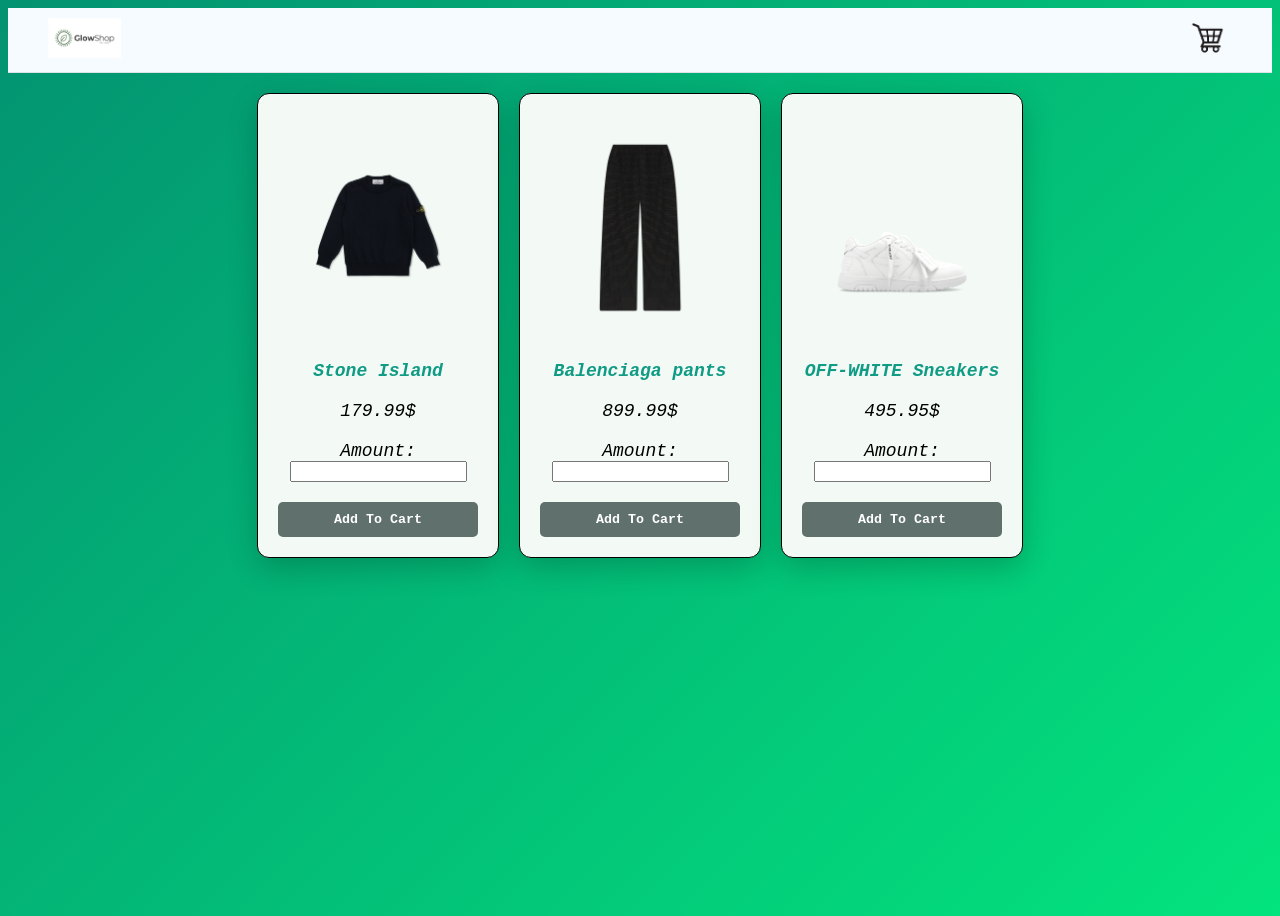
==== templates/index.html @ 461a240b "added cart icon" ====
<!DOCTYPE html>
<html lang="en">
<head>
    <meta charset="UTF-8">
    <meta name="viewport" content="width=device-width, initial-scale=1.0">
    <link rel="stylesheet" href="/styles/style.css">
    <title>Home</title>
</head>
<div class="header">
    <div class="logo-section">
        <a href="index.html">
            <img src="/static/logo.png" alt="EcoGlow Logo" style="height: 40px;">
        </a>

    </div>
    <div class="nav-links">
        <a class="headerlink" href="cart.html"><img src="/static/cartlogo.png" alt="cart" style="height: 30px;"></a>
    </div>
</div>
<body>
<div class="productContainer">
    <!--    First item goes here      -->
    <div class="product-card">
        <div class="product-image">
            <img class="item-img" src="/static/1.webp" alt="Sweater">
        </div>
        <div class="product-info">
            <h3>Stone Island</h3>
            <p class="price1">179.99$</p>
            <p>Amount: <input class="amount1" type="number"></p>
            <p></p>
            <button type="button" class="add-to-cart" onclick="addToCart1()">Add To Cart</button>
        </div>
    </div>

    <!--    Second item goes here      -->
    <div class="product-card">
        <div class="product-image">
            <img class="item-img" src="/static/2(2).webp" alt="Pants">
        </div>
        <div class="product-info">
            <h3>Balenciaga pants</h3>
            <p class="price2">899.99$</p>
            <p>Amount: <input class="amount2" type="number"></p>
            <p></p>
            <button type="button" class="add-to-cart" onclick="addToCart2()">Add To Cart</button>
        </div>
    </div>

    <!--    Third item goes here      -->
    <div class="product-card">
        <div class="product-image">
            <img class="item-img" src="/static/3.webp" alt="Sneakers">
        </div>
        <div class="product-info">
            <h3>OFF-WHITE Sneakers</h3>
            <p class="price3">495.95$</p>
            <p>Amount: <input class="amount3" type="number"></p>
            <p></p>
            <button type="button" class="add-to-cart" onclick="addToCart3()">Add To Cart</button>
        </div>
    </div>

    <script src="../scripts/index.js"></script>
    <!--The main task here its to make the add buttomn active so that when user will click it the item and info of it will be saved to local storage-->
</div>
</body>
</html>
---- styles/style.css ----
.header {
    background-color: #f6fbff;
    padding: 10px 40px; /* Vertical and horizontal padding */
    border-bottom: 1px solid #dee2e6;
    
    /* Flexbox settings */
    display: flex; 
    justify-content: space-between; /* Pushes groups to far left and far right */
    align-items: center; /* Vertically centers everything */
}

.logo-section {
    
    display: flex;
    align-items: center;
    gap: 15px; /* Adds space between the logo image and the text */
}

.logo-section h1 {
    margin: 0;
    font-size: 24px;
}

.nav-links {
    display: flex;
    gap: 20px; /* Space between Delivery and Cart */
}

.headerlink {
    text-decoration: none;
    color: #333;
    font-weight: 500;
}
.productContainer {
    display: flex;
    flex-wrap: wrap;
    gap: 20px;
    justify-content: center;
    padding: 20px;
}

.item-img {
    width: 150px;
    height: auto;
}


.product-card {
    background-color: #f3faf6;
    border: 1px solid #000000; /* Thinner, more defined border */
    border-radius: 12px;       /* Rounds the corners for a modern look */
    box-shadow: 0 10px 30px rgba(0, 0, 0, 0.2); /* Softer, deep shadow */
    width: 200px;
    padding: 20px;            /* Increased padding for "breathability" */
    text-align: center;
 box-shadow: #4f83f5;
    transition: transform 0.2s; /* Subtle hover effect */
}
h3 {
    color: #109b84;
    font-size: 18px;
    font-weight: 30px;
    font-family: 'Courier New', Courier, monospace;
    margin-bottom: 20px;
    font-style:oblique;
}
p {
    color: #000000;
     font-size: 18px;
    font-weight: 30px;
    font-family: 'Courier New', Courier, monospace;
    margin-bottom: 20px;
    font-style:oblique
}
.add-to-cart {
    background-color: #5f706d; /* Matches your h3 color */
    color: white;
    border: none;
    padding: 10px 20px;
    font-family: 'Courier New', Courier, monospace;
    font-weight: bold;
    border-radius: 5px; /* Rounded corners */
    cursor: pointer;    /* Changes mouse to a hand icon */
    transition: background-color 0.3s ease, transform 0.2s ease;
    width: 100%;        /* Makes the button fill the card width */
}

/* Hover-only effect for the button */
.add-to-cart:hover {
    background-color: #0d7e6b; /* Slightly darker shade on hover */
    transform: scale(1.05);    /* Makes the button grow slightly */
}

/* Active effect for when the button is actually clicked */
.add-to-cart:active {
    transform: scale(0.98);    /* Slight "press" effect */
}
.delivery-container {
    max-width: 500px;
    margin: 50px auto; /* Centers the form and adds space from the header */
    padding: 30px;
    background-color: #ffffff;
    border: 1px solid #dee2e6;
    border-radius: 10px;
    box-shadow: 0 4px 15px rgba(0, 0, 0, 0.05);
}

.delivery-container h2 {
    color: #109b84;
    font-family: 'Courier New', Courier, monospace;
    margin-bottom: 25px;
    text-align: center;
}

.form-group {
    margin-bottom: 20px;
    display: flex;
    flex-direction: column;
    gap: 8px;
}

.form-group label {
    font-weight: bold;
    font-size: 14px;
    color: #333;
}

.form-group input, .form-group select {
    padding: 12px;
    border: 1px solid #ccc;
    border-radius: 5px;
    font-size: 16px;
    transition: border-color 0.3s;
}

.form-group input:focus {
    border-color: #109b84; /* Highlight input when typing */
    outline: none;
}

/* Styled Proceed Button */
.proceed-btn {
    width: 100%;
    padding: 15px;
    background-color: #109b84;
    color: white;
    border: none;
    border-radius: 5px;
    font-size: 18px;
    font-weight: bold;
    cursor: pointer;
    margin-top: 10px;
}

.proceed-btn:hover {
    background-color: #203531;
}
/* Container Spacing */
.payment-container {
    max-width: 450px;
    margin: 60px auto;
    padding: 40px;
    background: #ffffff;
    border: 1px solid #e1e8ed;
    border-radius: 15px;
    box-shadow: 0 15px 35px rgba(0,0,0,0.05);
}

/* Order Summary Detail */
.order-box {
    background-color: #f3faf6;
    padding: 20px;
    border-radius: 10px;
    border-left: 4px solid #109b84;
    margin-bottom: 30px;
}

.order-box p {
    margin: 4px 0;
    font-family: 'Courier New', Courier, monospace;
}

/* Side-by-side Layout */
.form-row {
    display: flex;
    gap: 15px;
}

/* Visual Validation Details */
input:required:focus:invalid {
    border-color: #ffb3b3; /* Soft red if pattern is not met */
}

input:required:focus:valid {
    border-color: #109b84; /* EcoGlow green if correct */
}

/* The Button */
.pay-btn {
    width: 100%;
    background-color: #109b84;
    color: white;
    padding: 16px;
    border: none;
    border-radius: 8px;
    font-size: 16px;
    font-weight: bold;
    cursor: pointer;
    margin-top: 15px;
    transition: all 0.2s ease;
}

.pay-btn:hover {
    background-color: #0d7e6b;
    box-shadow: 0 5px 15px rgba(16, 155, 132, 0.3);
}

.pay-btn:active {
    transform: scale(0.97); /* Mimics a real button click */
}
/* --- Global & Header (Your Original Styles) --- */
.header {
    background-color: #f6fbff;
    padding: 10px 40px;
    border-bottom: 1px solid #dee2e6;
    display: flex; 
    justify-content: space-between;
    align-items: center;
}

.nav-links { display: flex; gap: 20px; }
.headerlink { text-decoration: none; color: #333; font-weight: 500; }

/* --- Cart Page Layout --- */
/* --- Cart Page Layout --- */
.cart-page {
    max-width: 800px;
    margin: 50px auto;
    padding: 20px;
    font-family: 'Courier New', Courier, monospace;
}

.cart-page h2 {
    color: #109b84;
    text-align: center;
    margin-bottom: 30px;
}

/* --- Cart Items --- */
#cart-items {
    list-style: none;
    padding: 0;
}

.cart-item {
    display: flex;
    justify-content: space-between;
    align-items: center;
    padding: 15px 25px;
    background-color: #f3faf6;
    border: 1px solid #4f83f5;
    border-radius: 12px;
    margin-bottom: 15px;
}

/* --- Summary & Buttons --- */
.cart-summary {
    text-align: center;
    margin-top: 40px;
    padding: 20px;
}

.total-section h3 {
    color: #109b84;
    font-size: 24px;
    font-style: oblique;
    margin-bottom: 20px;
}

/* Shared Button Styles */
.checkout-btn, .back-btn {
    background-color: #109b84;
    color: white;
    border: none;
    padding: 15px 40px;
    font-family: 'Courier New', Courier, monospace;
    font-weight: bold;
    font-size: 15px;
    border-radius: 8px;
    cursor: pointer;
    transition: transform 0.2s, background 0.3s;
    width: 100%;
    max-width: 300px;
}

/* Hover Effects */
.checkout-btn:hover, .back-btn:hover {
    background-color: #0d7e6b;
    transform: scale(1.03);
}

.back-container {
    margin-top: 20px;
}

/* Optional: Make the back button slightly different so it doesn't compete with Checkout */
.back-btn {
    padding: 0; /* Remove padding from the button itself */
    overflow: hidden; /* Ensures the link doesn't spill out of rounded corners */
    margin: 18px;
    width: 200px;
}
.back-btn a {
    /* This makes the link fill the whole button */
    display: block; 
    width: 100%;
    height: 100%;
    padding: 15px 40px; 
    color: white; 
    text-decoration: none;
    box-sizing: border-box; /* Includes padding in the width calculation */
}
.back-btn:hover {
    background-color: #109b84;
}
body {
    /* 1. Create a large gradient */
    background: linear-gradient(-45deg, #23a6d5, #ff49d1b2, #03ff81, #039271);
    background-size: 400% 400%;
    
    /* 2. Apply the animation */
    animation: gradientAnimation 18.88s ease infinite;
    
    height: 100vh;
}

/* 3. Define the movement */
@keyframes gradientAnimation {
    0% {
        background-position: 0% 50%;
    }
    50% {
        background-position: 100% 50%;
    }
    100% {
        background-position: 0% 50%;
    }
}
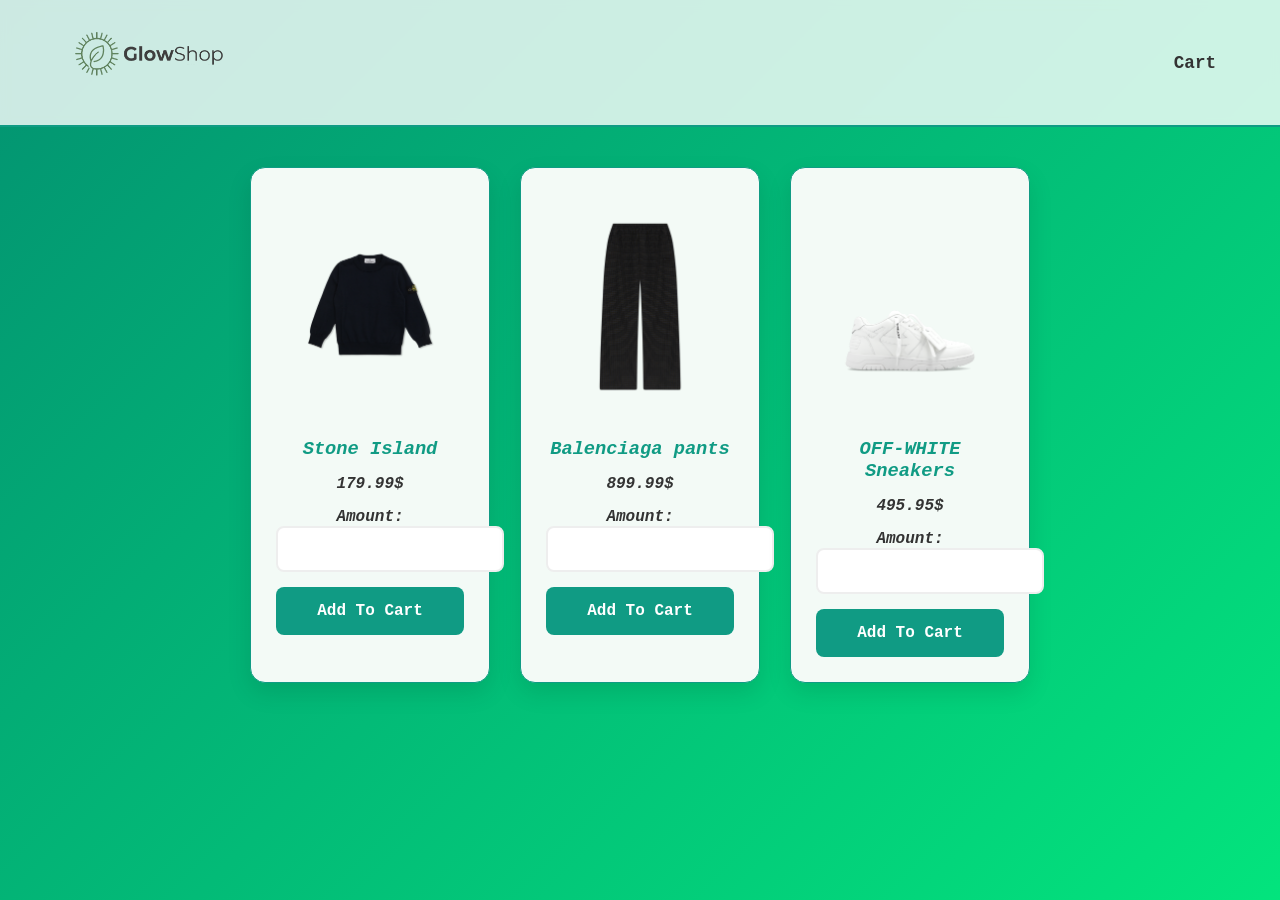
==== commit ee0f442f: "edit css make it more readable and comfort for editint , also improve html" ====
--- a/templates/index.html
+++ b/templates/index.html
@@ -9,12 +9,12 @@
 <div class="header">
     <div class="logo-section">
         <a href="index.html">
-            <img src="/static/logo.png" alt="EcoGlow Logo" style="height: 40px;">
+            <img src="/static/logo.png" alt="EcoGlow Logo" style="height: 100px;"width="200">
         </a>
 
     </div>
     <div class="nav-links">
-        <a class="headerlink" href="cart.html"><img src="/static/cartlogo.png" alt="cart" style="height: 30px;"></a>
+        <a class="headerlink" href="cart.html">Cart</a>
     </div>
 </div>
 <body>
--- a/styles/style.css
+++ b/styles/style.css
@@ -1,117 +1,121 @@
+/* --- 1. Global Reset & Body --- */
+* {
+    box-sizing: border-box;
+    margin: 0;
+    padding: 0;
+}
+
+body {
+    font-family: 'Courier New', Courier, monospace;
+    min-height: 100vh;
+    background: linear-gradient(-45deg, #23a6d5, #ff49d1b2, #03ff81, #039271);
+    background-size: 400% 400%;
+    animation: gradientAnimation 18.88s ease infinite;
+}
+
+@keyframes gradientAnimation {
+    0% { background-position: 0% 50%; }
+    50% { background-position: 100% 50%; }
+    100% { background-position: 0% 50%; }
+}
+
+/* --- 2. Header & Navigation --- */
 .header {
-    background-color: #f6fbff;
-    padding: 10px 40px; /* Vertical and horizontal padding */
-    border-bottom: 1px solid #dee2e6;
-    
-    /* Flexbox settings */
+    background-color: rgba(255, 255, 255, 0.8);
+    backdrop-filter: blur(5px);
     display: flex; 
-    justify-content: space-between; /* Pushes groups to far left and far right */
-    align-items: center; /* Vertically centers everything */
+    justify-content: space-between; 
+    align-items: center;
+    padding: 10px 5%;
+    border-bottom: 2px solid #109b84;
+    position: sticky;
+    top: 0;
+    z-index: 1000;
 }
 
 .logo-section {
-    
     display: flex;
     align-items: center;
-    gap: 15px; /* Adds space between the logo image and the text */
-}
-
-.logo-section h1 {
-    margin: 0;
-    font-size: 24px;
+    gap: 15px;
+}
+
+.logo-section img {
+    height: 60px;
+    width: auto;
 }
 
 .nav-links {
     display: flex;
-    gap: 20px; /* Space between Delivery and Cart */
+    gap: 25px;
 }
 
 .headerlink {
     text-decoration: none;
     color: #333;
-    font-weight: 500;
-}
+    font-weight: bold;
+    font-size: 1.1rem;
+    transition: color 0.3s;
+}
+
+.headerlink:hover {
+    color: #109b84;
+}
+
+/* --- 3. Shop / Product Grid --- */
 .productContainer {
     display: flex;
     flex-wrap: wrap;
-    gap: 20px;
+    gap: 30px;
     justify-content: center;
-    padding: 20px;
+    padding: 40px 20px;
+}
+
+.product-card {
+    background-color: #f3faf6;
+    border: 1px solid #109b84;
+    border-radius: 15px;
+    box-shadow: 0 10px 25px rgba(0, 0, 0, 0.1);
+    width: 240px;
+    padding: 25px;
+    text-align: center;
+    transition: transform 0.3s ease;
+}
+
+.product-card:hover {
+    transform: translateY(-10px);
 }
 
 .item-img {
-    width: 150px;
+    width: 100%;
+    max-width: 150px;
     height: auto;
-}
-
-
-.product-card {
-    background-color: #f3faf6;
-    border: 1px solid #000000; /* Thinner, more defined border */
-    border-radius: 12px;       /* Rounds the corners for a modern look */
-    box-shadow: 0 10px 30px rgba(0, 0, 0, 0.2); /* Softer, deep shadow */
-    width: 200px;
-    padding: 20px;            /* Increased padding for "breathability" */
-    text-align: center;
- box-shadow: #4f83f5;
-    transition: transform 0.2s; /* Subtle hover effect */
-}
-h3 {
-    color: #109b84;
-    font-size: 18px;
-    font-weight: 30px;
-    font-family: 'Courier New', Courier, monospace;
-    margin-bottom: 20px;
-    font-style:oblique;
-}
+    margin-bottom: 15px;
+}
+
+h3, p {
+    color: #109b84;
+    font-style: oblique;
+    margin-bottom: 15px;
+}
+
 p {
-    color: #000000;
-     font-size: 18px;
-    font-weight: 30px;
-    font-family: 'Courier New', Courier, monospace;
-    margin-bottom: 20px;
-    font-style:oblique
-}
-.add-to-cart {
-    background-color: #5f706d; /* Matches your h3 color */
-    color: white;
-    border: none;
-    padding: 10px 20px;
-    font-family: 'Courier New', Courier, monospace;
-    font-weight: bold;
-    border-radius: 5px; /* Rounded corners */
-    cursor: pointer;    /* Changes mouse to a hand icon */
-    transition: background-color 0.3s ease, transform 0.2s ease;
-    width: 100%;        /* Makes the button fill the card width */
-}
-
-/* Hover-only effect for the button */
-.add-to-cart:hover {
-    background-color: #0d7e6b; /* Slightly darker shade on hover */
-    transform: scale(1.05);    /* Makes the button grow slightly */
-}
-
-/* Active effect for when the button is actually clicked */
-.add-to-cart:active {
-    transform: scale(0.98);    /* Slight "press" effect */
-}
-.delivery-container {
-    max-width: 500px;
-    margin: 50px auto; /* Centers the form and adds space from the header */
-    padding: 30px;
+    color: #333;
+    font-weight: bold;
+}
+
+/* --- 4. Containers (Cart, Delivery, Payment, Success) --- */
+.delivery-container, .payment-container, .cart-page, .success-container {
+    max-width: 550px;
+    margin: 60px auto;
+    padding: 40px;
     background-color: #ffffff;
-    border: 1px solid #dee2e6;
-    border-radius: 10px;
-    box-shadow: 0 4px 15px rgba(0, 0, 0, 0.05);
-}
-
-.delivery-container h2 {
-    color: #109b84;
-    font-family: 'Courier New', Courier, monospace;
-    margin-bottom: 25px;
-    text-align: center;
-}
-
+    border-radius: 15px;
+    box-shadow: 0 15px 35px rgba(0,0,0,0.1);
+}
+
+.cart-page { max-width: 800px; }
+
+/* --- 5. Forms & Inputs --- */
 .form-group {
     margin-bottom: 20px;
     display: flex;
@@ -121,228 +125,106 @@
 
 .form-group label {
     font-weight: bold;
-    font-size: 14px;
     color: #333;
 }
 
-.form-group input, .form-group select {
-    padding: 12px;
-    border: 1px solid #ccc;
-    border-radius: 5px;
-    font-size: 16px;
-    transition: border-color 0.3s;
-}
-
-.form-group input:focus {
-    border-color: #109b84; /* Highlight input when typing */
+input, select {
+    padding: 12px; /* Added padding back for better UX */
+    border: 2px solid #eee;
+    border-radius: 8px;
+    font-family: 'Courier New', Courier, monospace;
+    font-size: 1rem;
+    transition: all 0.3s;
+}
+
+input:focus {
+    border-color: #109b84;
     outline: none;
-}
-
-/* Styled Proceed Button */
-.proceed-btn {
+    background-color: #f3faf6;
+}
+
+/* --- 6. Buttons (The "EcoGlow" Look) --- */
+.add-to-cart, .pay-btn, .proceed-btn, .checkout-btn, .back-btn {
+    display: inline-block;
     width: 100%;
-    padding: 15px;
     background-color: #109b84;
     color: white;
     border: none;
-    border-radius: 5px;
-    font-size: 18px;
-    font-weight: bold;
+    padding: 15px;
+    font-family: 'Courier New', Courier, monospace;
+    font-weight: bold;
+    font-size: 1rem;
+    border-radius: 8px;
     cursor: pointer;
-    margin-top: 10px;
-}
-
-.proceed-btn:hover {
-    background-color: #203531;
-}
-/* Container Spacing */
-.payment-container {
-    max-width: 450px;
-    margin: 60px auto;
-    padding: 40px;
-    background: #ffffff;
-    border: 1px solid #e1e8ed;
-    border-radius: 15px;
-    box-shadow: 0 15px 35px rgba(0,0,0,0.05);
-}
-
-/* Order Summary Detail */
-.order-box {
-    background-color: #f3faf6;
-    padding: 20px;
-    border-radius: 10px;
-    border-left: 4px solid #109b84;
-    margin-bottom: 30px;
-}
-
-.order-box p {
-    margin: 4px 0;
-    font-family: 'Courier New', Courier, monospace;
-}
-
-/* Side-by-side Layout */
-.form-row {
-    display: flex;
-    gap: 15px;
-}
-
-/* Visual Validation Details */
-input:required:focus:invalid {
-    border-color: #ffb3b3; /* Soft red if pattern is not met */
-}
-
-input:required:focus:valid {
-    border-color: #109b84; /* EcoGlow green if correct */
-}
-
-/* The Button */
-.pay-btn {
-    width: 100%;
-    background-color: #109b84;
-    color: white;
-    padding: 16px;
-    border: none;
-    border-radius: 8px;
-    font-size: 16px;
-    font-weight: bold;
-    cursor: pointer;
+    text-align: center;
+    text-decoration: none;
+    transition: all 0.3s ease;
+}
+
+.add-to-cart:hover, .pay-btn:hover, .proceed-btn:hover, .checkout-btn:hover {
+    background-color: #0d7e6b;
+    box-shadow: 0 5px 15px rgba(16, 155, 132, 0.4);
+    transform: scale(1.02);
+}
+
+.back-btn {
+    background-color: #5f706d;
     margin-top: 15px;
-    transition: all 0.2s ease;
-}
-
-.pay-btn:hover {
-    background-color: #0d7e6b;
-    box-shadow: 0 5px 15px rgba(16, 155, 132, 0.3);
-}
-
-.pay-btn:active {
-    transform: scale(0.97); /* Mimics a real button click */
-}
-/* --- Global & Header (Your Original Styles) --- */
-.header {
-    background-color: #f6fbff;
-    padding: 10px 40px;
-    border-bottom: 1px solid #dee2e6;
-    display: flex; 
+}
+
+.back-btn:hover {
+    background-color: #444;
+}
+
+/* --- 7. Cart & Order Details --- */
+.cart-item, .order-box {
+    display: flex;
     justify-content: space-between;
     align-items: center;
-}
-
-.nav-links { display: flex; gap: 20px; }
-.headerlink { text-decoration: none; color: #333; font-weight: 500; }
-
-/* --- Cart Page Layout --- */
-/* --- Cart Page Layout --- */
-.cart-page {
-    max-width: 800px;
-    margin: 50px auto;
-    padding: 20px;
-    font-family: 'Courier New', Courier, monospace;
-}
-
-.cart-page h2 {
-    color: #109b84;
+    padding: 15px;
+    background-color: #f3faf6;
+    border-left: 5px solid #109b84;
+    border-radius: 8px;
+    margin-bottom: 15px;
+}
+
+/* --- 8. Success Page Specific Styles --- */
+.success-container {
     text-align: center;
-    margin-bottom: 30px;
-}
-
-/* --- Cart Items --- */
-#cart-items {
-    list-style: none;
-    padding: 0;
-}
-
-.cart-item {
-    display: flex;
-    justify-content: space-between;
-    align-items: center;
-    padding: 15px 25px;
-    background-color: #f3faf6;
-    border: 1px solid #4f83f5;
+}
+
+.success-icon {
+    font-size: 60px;
+    color: #109b84;
+    margin-bottom: 20px;
+    display: inline-block;
+    animation: popIn 0.6s cubic-bezier(0.175, 0.885, 0.32, 1.275);
+}
+
+@keyframes popIn {
+    0% { transform: scale(0); opacity: 0; }
+    100% { transform: scale(1); opacity: 1; }
+}
+
+.order-details-box {
+    background-color: #f3faf6;
+    border: 2px dashed #109b84;
+    padding: 25px;
+    margin: 25px 0;
     border-radius: 12px;
-    margin-bottom: 15px;
-}
-
-/* --- Summary & Buttons --- */
-.cart-summary {
-    text-align: center;
-    margin-top: 40px;
-    padding: 20px;
-}
-
-.total-section h3 {
-    color: #109b84;
-    font-size: 24px;
-    font-style: oblique;
-    margin-bottom: 20px;
-}
-
-/* Shared Button Styles */
-.checkout-btn, .back-btn {
-    background-color: #109b84;
-    color: white;
-    border: none;
-    padding: 15px 40px;
-    font-family: 'Courier New', Courier, monospace;
-    font-weight: bold;
-    font-size: 15px;
-    border-radius: 8px;
-    cursor: pointer;
-    transition: transform 0.2s, background 0.3s;
-    width: 100%;
-    max-width: 300px;
-}
-
-/* Hover Effects */
-.checkout-btn:hover, .back-btn:hover {
-    background-color: #0d7e6b;
-    transform: scale(1.03);
-}
-
-.back-container {
-    margin-top: 20px;
-}
-
-/* Optional: Make the back button slightly different so it doesn't compete with Checkout */
-.back-btn {
-    padding: 0; /* Remove padding from the button itself */
-    overflow: hidden; /* Ensures the link doesn't spill out of rounded corners */
-    margin: 18px;
-    width: 200px;
-}
-.back-btn a {
-    /* This makes the link fill the whole button */
-    display: block; 
-    width: 100%;
-    height: 100%;
-    padding: 15px 40px; 
-    color: white; 
-    text-decoration: none;
-    box-sizing: border-box; /* Includes padding in the width calculation */
-}
-.back-btn:hover {
-    background-color: #109b84;
-}
-body {
-    /* 1. Create a large gradient */
-    background: linear-gradient(-45deg, #23a6d5, #ff49d1b2, #03ff81, #039271);
-    background-size: 400% 400%;
-    
-    /* 2. Apply the animation */
-    animation: gradientAnimation 18.88s ease infinite;
-    
-    height: 100vh;
-}
-
-/* 3. Define the movement */
-@keyframes gradientAnimation {
-    0% {
-        background-position: 0% 50%;
-    }
-    50% {
-        background-position: 100% 50%;
-    }
-    100% {
-        background-position: 0% 50%;
-    }
+}
+
+.order-details-box label {
+    display: block;
+    font-size: 0.8rem;
+    text-transform: uppercase;
+    letter-spacing: 1px;
+    color: #666;
+    margin-bottom: 5px;
+}
+
+.order-details-box span {
+    font-size: 1.5rem;
+    font-weight: bold;
+    color: #109b84;
 }
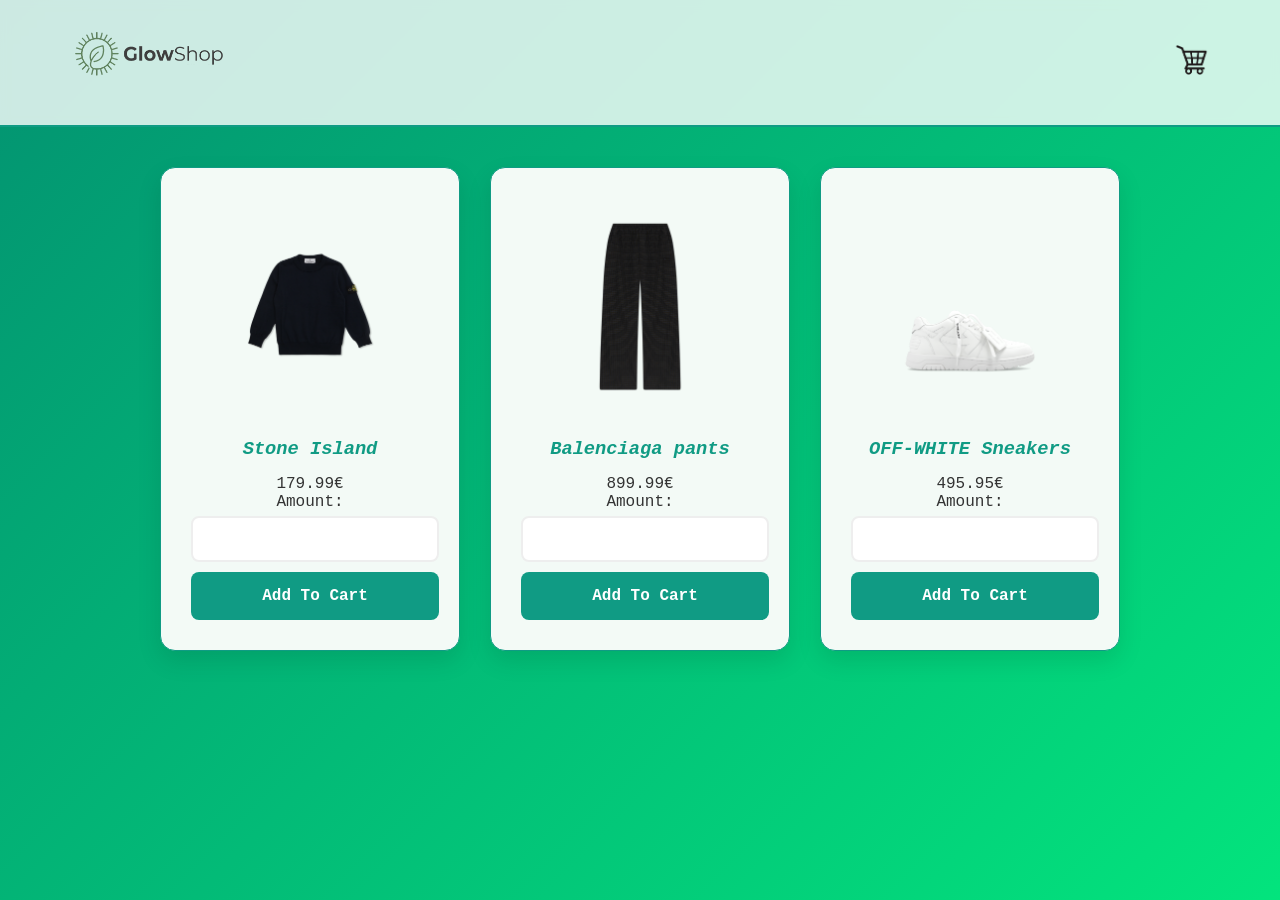
==== commit 2ee9db59: "fixed bugs , improve css and html code for readable format" ====
--- a/templates/index.html
+++ b/templates/index.html
@@ -14,7 +14,7 @@
 
     </div>
     <div class="nav-links">
-        <a class="headerlink" href="cart.html">Cart</a>
+        <a class="headerlink" href="cart.html"><img src="/static/cartlogo.png" alt="cart" style="height: 30px;"></a>
     </div>
 </div>
 <body>
@@ -26,7 +26,7 @@
         </div>
         <div class="product-info">
             <h3>Stone Island</h3>
-            <p class="price1">179.99$</p>
+            <p class="price1">179.99€</p>
             <p>Amount: <input class="amount1" type="number"></p>
             <p></p>
             <button type="button" class="add-to-cart" onclick="addToCart1()">Add To Cart</button>
@@ -40,7 +40,7 @@
         </div>
         <div class="product-info">
             <h3>Balenciaga pants</h3>
-            <p class="price2">899.99$</p>
+            <p class="price2">899.99€</p>
             <p>Amount: <input class="amount2" type="number"></p>
             <p></p>
             <button type="button" class="add-to-cart" onclick="addToCart2()">Add To Cart</button>
@@ -54,7 +54,7 @@
         </div>
         <div class="product-info">
             <h3>OFF-WHITE Sneakers</h3>
-            <p class="price3">495.95$</p>
+            <p class="price3">495.95€</p>
             <p>Amount: <input class="amount3" type="number"></p>
             <p></p>
             <button type="button" class="add-to-cart" onclick="addToCart3()">Add To Cart</button>
--- a/styles/style.css
+++ b/styles/style.css
@@ -1,4 +1,6 @@
-/* --- 1. Global Reset & Body --- */
+/* ==========================================================================
+   1. GLOBAL SETTINGS & ANIMATIONS
+   ========================================================================== */
 * {
     box-sizing: border-box;
     margin: 0;
@@ -11,15 +13,23 @@
     background: linear-gradient(-45deg, #23a6d5, #ff49d1b2, #03ff81, #039271);
     background-size: 400% 400%;
     animation: gradientAnimation 18.88s ease infinite;
+    color: #333;
 }
 
 @keyframes gradientAnimation {
-    0% { background-position: 0% 50%; }
-    50% { background-position: 100% 50%; }
+    0%   { background-position: 0% 50%; }
+    50%  { background-position: 100% 50%; }
     100% { background-position: 0% 50%; }
 }
 
-/* --- 2. Header & Navigation --- */
+@keyframes popIn {
+    0%   { transform: scale(0); opacity: 0; }
+    100% { transform: scale(1); opacity: 1; }
+}
+
+/* ==========================================================================
+   2. NAVIGATION HEADER
+   ========================================================================== */
 .header {
     background-color: rgba(255, 255, 255, 0.8);
     backdrop-filter: blur(5px);
@@ -54,20 +64,23 @@
     color: #333;
     font-weight: bold;
     font-size: 1.1rem;
-    transition: color 0.3s;
+    transition: color 0.3s ease;
 }
 
 .headerlink:hover {
     color: #109b84;
 }
 
-/* --- 3. Shop / Product Grid --- */
+/* ==========================================================================
+   3. PRODUCT GRID & CARDS
+   ========================================================================== */
 .productContainer {
     display: flex;
     flex-wrap: wrap;
     gap: 30px;
     justify-content: center;
     padding: 40px 20px;
+    
 }
 
 .product-card {
@@ -75,10 +88,11 @@
     border: 1px solid #109b84;
     border-radius: 15px;
     box-shadow: 0 10px 25px rgba(0, 0, 0, 0.1);
-    width: 240px;
+    width: 300px;
     padding: 25px;
     text-align: center;
     transition: transform 0.3s ease;
+
 }
 
 .product-card:hover {
@@ -92,19 +106,26 @@
     margin-bottom: 15px;
 }
 
-h3, p {
+/* Typography for cards */
+h3, .card-price {
     color: #109b84;
     font-style: oblique;
     margin-bottom: 15px;
 }
 
-p {
-    color: #333;
-    font-weight: bold;
-}
-
-/* --- 4. Containers (Cart, Delivery, Payment, Success) --- */
-.delivery-container, .payment-container, .cart-page, .success-container {
+.card-price {
+    display: block; /* Ensure the <p> acts correctly */
+    font-weight: bold;
+}
+
+/* ==========================================================================
+   4. LAYOUT CONTAINERS & FORMS
+   ========================================================================== */
+/* Consolidated all main page containers */
+.delivery-container, 
+.payment-container, 
+.cart-page, 
+.success-container {
     max-width: 550px;
     margin: 60px auto;
     padding: 40px;
@@ -113,40 +134,47 @@
     box-shadow: 0 15px 35px rgba(0,0,0,0.1);
 }
 
-.cart-page { max-width: 800px; }
-
-/* --- 5. Forms & Inputs --- */
+.cart-page { 
+    max-width: 800px; 
+}
+
 .form-group {
     margin-bottom: 20px;
     display: flex;
     flex-direction: column;
     gap: 8px;
+    text-align: left;
 }
 
 .form-group label {
     font-weight: bold;
-    color: #333;
 }
 
 input, select {
-    padding: 12px; /* Added padding back for better UX */
+    padding: 12px;
     border: 2px solid #eee;
     border-radius: 8px;
     font-family: 'Courier New', Courier, monospace;
     font-size: 1rem;
-    transition: all 0.3s;
-}
-
-input:focus {
+    width: 100%; /* Ensures consistency across pages */
+    transition: all 0.3s ease;
+    margin: 5px;
+
+}
+
+input:focus, select:focus {
     border-color: #109b84;
     outline: none;
     background-color: #f3faf6;
 }
 
-/* --- 6. Buttons (The "EcoGlow" Look) --- */
+/* ==========================================================================
+   5. BUTTONS
+   ========================================================================== */
 .add-to-cart, .pay-btn, .proceed-btn, .checkout-btn, .back-btn {
-    display: inline-block;
+    display: block;
     width: 100%;
+    margin: 5px;
     background-color: #109b84;
     color: white;
     border: none;
@@ -161,12 +189,14 @@
     transition: all 0.3s ease;
 }
 
+/* Hover effects for primary buttons */
 .add-to-cart:hover, .pay-btn:hover, .proceed-btn:hover, .checkout-btn:hover {
     background-color: #0d7e6b;
     box-shadow: 0 5px 15px rgba(16, 155, 132, 0.4);
     transform: scale(1.02);
 }
 
+/* Specific styling for secondary 'back' button */
 .back-btn {
     background-color: #5f706d;
     margin-top: 15px;
@@ -176,7 +206,9 @@
     background-color: #444;
 }
 
-/* --- 7. Cart & Order Details --- */
+/* ==========================================================================
+   6. INTERNALS (Cart Items & Success Details)
+   ========================================================================== */
 .cart-item, .order-box {
     display: flex;
     justify-content: space-between;
@@ -188,22 +220,12 @@
     margin-bottom: 15px;
 }
 
-/* --- 8. Success Page Specific Styles --- */
-.success-container {
-    text-align: center;
-}
-
 .success-icon {
     font-size: 60px;
     color: #109b84;
     margin-bottom: 20px;
     display: inline-block;
     animation: popIn 0.6s cubic-bezier(0.175, 0.885, 0.32, 1.275);
-}
-
-@keyframes popIn {
-    0% { transform: scale(0); opacity: 0; }
-    100% { transform: scale(1); opacity: 1; }
 }
 
 .order-details-box {
@@ -212,6 +234,7 @@
     padding: 25px;
     margin: 25px 0;
     border-radius: 12px;
+    text-align: center;
 }
 
 .order-details-box label {
